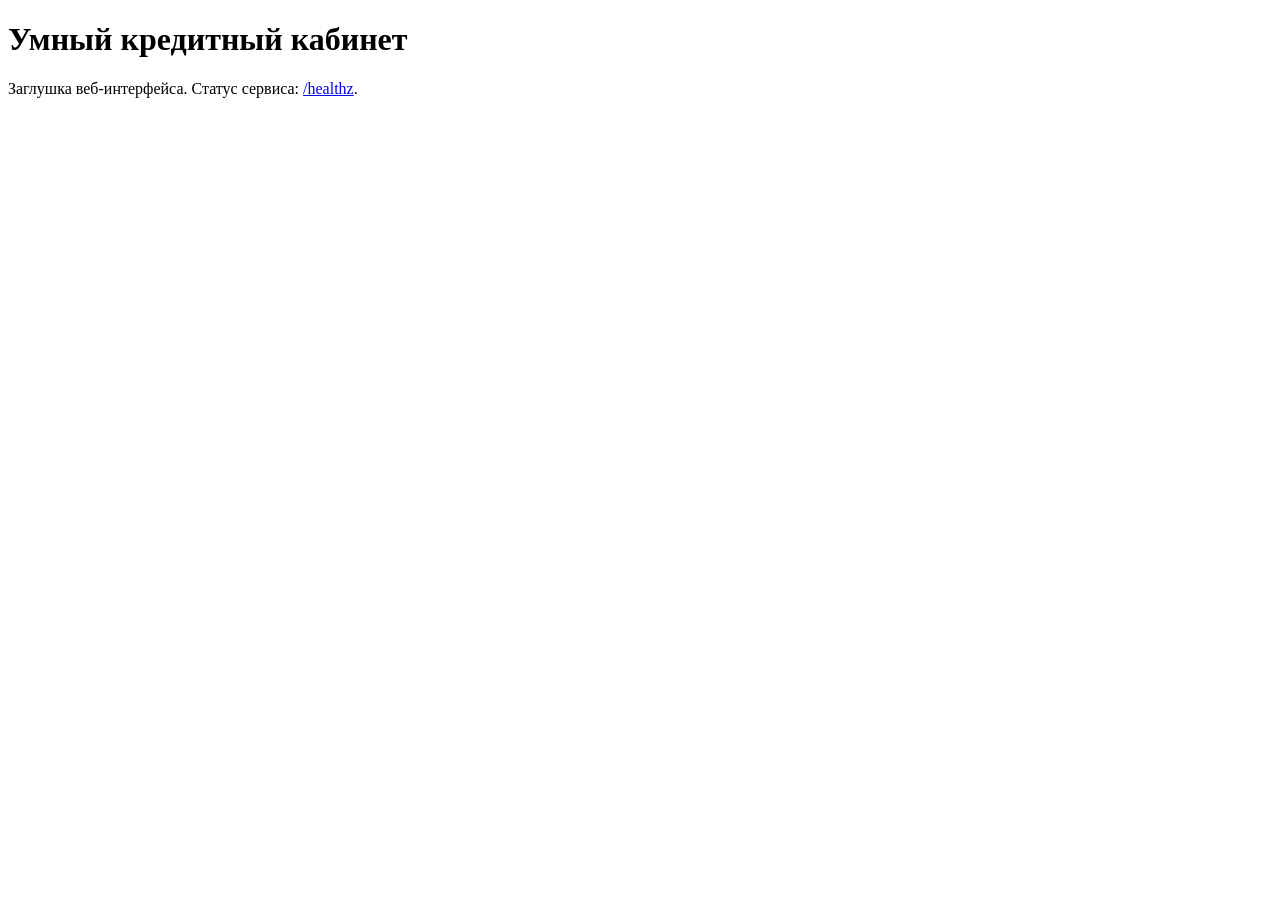
==== web/index.html @ 3c31bc2d "фиксированные командой первые решения и базовая архитектура" ====
<!doctype html>
<html lang="ru">
<head>
  <meta charset="utf-8">
  <meta name="viewport" content="width=device-width, initial-scale=1">
  <title>Умный кредитный кабинет</title>
</head>
<body>
  <h1>Умный кредитный кабинет</h1>
  <p>Заглушка веб-интерфейса. Статус сервиса: <a href="/healthz">/healthz</a>.</p>
</body>
</html>
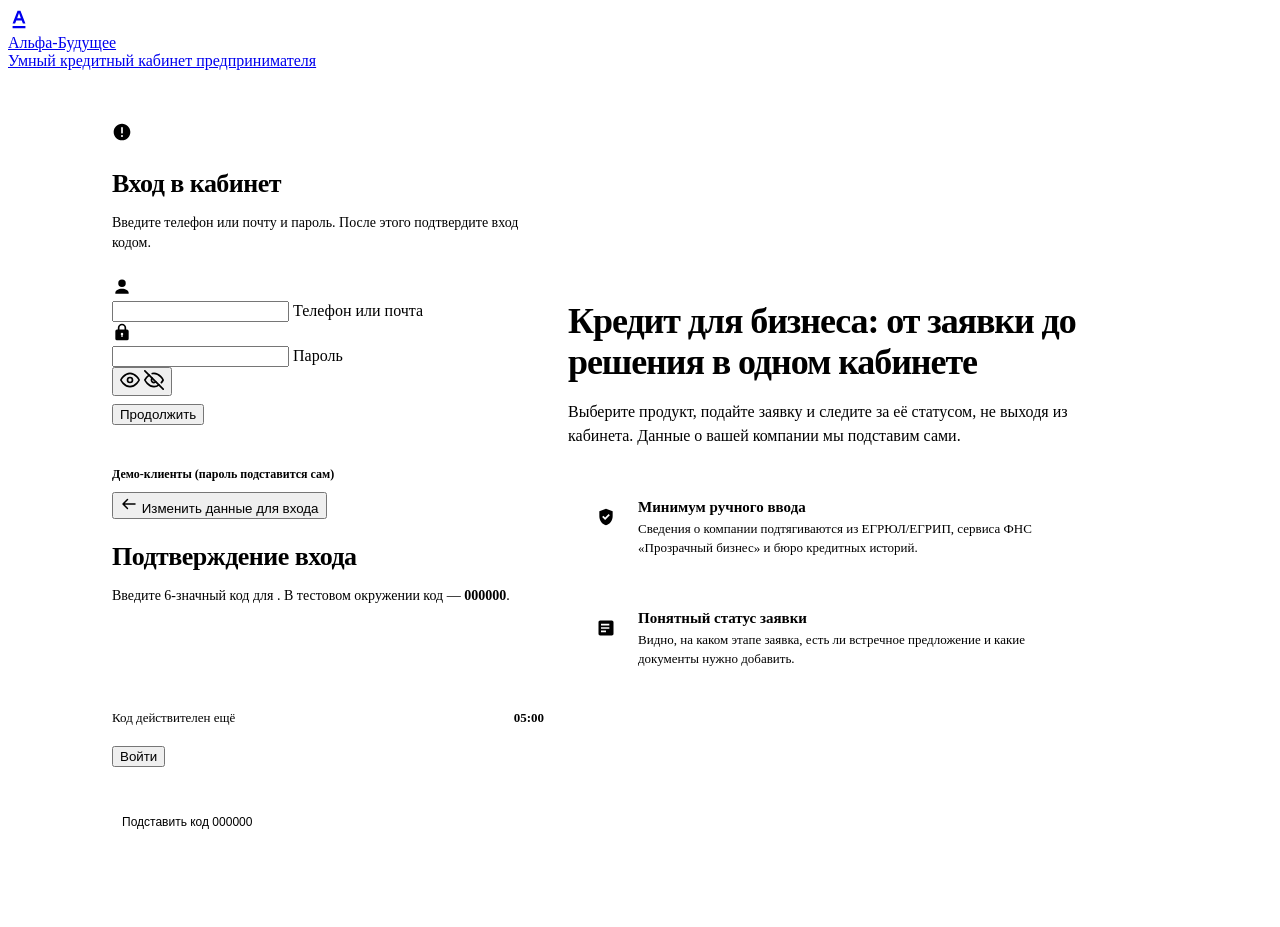
==== commit b41160f4: "add client login page and cabinet placeholder" ====
--- a/web/index.html
+++ b/web/index.html
@@ -1,12 +1,403 @@
-<!doctype html>
+<!DOCTYPE html>
 <html lang="ru">
 <head>
-  <meta charset="utf-8">
-  <meta name="viewport" content="width=device-width, initial-scale=1">
-  <title>Умный кредитный кабинет</title>
+  <meta charset="UTF-8" />
+  <meta name="viewport" content="width=device-width, initial-scale=1.0" />
+  <title>Вход в кабинет — Альфа-Будущее</title>
+  <link rel="stylesheet" href="/assets/css/core.css" />
+  <style>
+    /* Стили, нужные только странице входа. Общие компоненты лежат в core.css */
+
+    .page-layout {
+      flex: 1;
+      width: 100%;
+      max-width: 1120px;
+      margin: 0 auto;
+      padding: 16px 32px 48px;
+      display: grid;
+      grid-template-columns: 440px 1fr;
+      gap: 48px;
+      align-items: center;
+    }
+
+    .auth-card {
+      background: var(--color-bg-primary);
+      border-radius: var(--radius-xl);
+      box-shadow: var(--shadow-card);
+      padding: 36px 32px;
+      width: 100%;
+    }
+
+    .auth-title {
+      font-size: 26px;
+      font-weight: 700;
+      letter-spacing: -0.02em;
+      line-height: 1.2;
+      margin-bottom: 8px;
+    }
+
+    .auth-subtitle {
+      font-size: 14px;
+      color: var(--color-text-secondary);
+      line-height: 1.45;
+      margin-bottom: 24px;
+    }
+
+    /* Код подтверждения: 6 отдельных ячеек (CodeInput) */
+    .otp-grid {
+      display: grid;
+      grid-template-columns: repeat(6, 1fr);
+      gap: 8px;
+      margin: 20px 0 16px;
+    }
+
+    .otp-input {
+      width: 100%;
+      height: 56px;
+      text-align: center;
+      font-size: 22px;
+      font-weight: 700;
+      background-color: var(--color-bg-secondary);
+      border: 1.5px solid transparent;
+      border-radius: var(--radius-m);
+      outline: none;
+      transition: background-color 0.15s ease, border-color 0.15s ease;
+    }
+
+    .otp-input:hover {
+      background-color: var(--color-bg-tertiary);
+    }
+
+    .otp-input:focus {
+      background-color: var(--color-bg-primary);
+      border-color: var(--color-border-focus);
+    }
+
+    .otp-input.input-error {
+      background-color: var(--color-error-bg);
+      border-color: var(--color-error-text);
+    }
+
+    .otp-meta {
+      display: flex;
+      align-items: center;
+      justify-content: space-between;
+      font-size: 13px;
+      color: var(--color-text-secondary);
+      margin-bottom: 16px;
+    }
+
+    .otp-timer {
+      font-variant-numeric: tabular-nums;
+      font-weight: 700;
+      color: var(--color-text-primary);
+      background: var(--color-bg-secondary);
+      padding: 4px 8px;
+      border-radius: 6px;
+    }
+
+    .btn-submit-wrap {
+      margin-top: 8px;
+    }
+
+    /* Быстрый вход для демонстрации (включается в login.js) */
+    .demo-box {
+      margin-top: 24px;
+      padding-top: 18px;
+      border-top: 1px solid var(--color-border);
+    }
+
+    .demo-box-label {
+      font-size: 12px;
+      font-weight: 600;
+      color: var(--color-text-tertiary);
+      margin-bottom: 10px;
+    }
+
+    .demo-pills {
+      display: flex;
+      flex-wrap: wrap;
+      gap: 8px;
+    }
+
+    .demo-pill {
+      appearance: none;
+      background-color: var(--color-bg-secondary);
+      border: 1px solid var(--color-border);
+      border-radius: var(--radius-s);
+      padding: 6px 10px;
+      font-size: 12px;
+      font-weight: 500;
+      cursor: pointer;
+      transition: background-color 0.15s, border-color 0.15s;
+    }
+
+    .demo-pill:hover {
+      background-color: var(--color-bg-tertiary);
+      border-color: var(--color-text-tertiary);
+    }
+
+    /* Правая колонка с описанием */
+    .promo-panel {
+      padding: 16px 0;
+    }
+
+    .promo-heading {
+      font-size: 36px;
+      font-weight: 800;
+      letter-spacing: -0.03em;
+      line-height: 1.15;
+      margin-bottom: 16px;
+      max-width: 560px;
+    }
+
+    .promo-lead {
+      font-size: 16px;
+      line-height: 1.55;
+      color: var(--color-text-secondary);
+      margin-bottom: 32px;
+      max-width: 520px;
+    }
+
+    .feature-list {
+      display: grid;
+      gap: 16px;
+      max-width: 520px;
+    }
+
+    .feature-item {
+      background: var(--color-bg-primary);
+      border: 1px solid var(--color-border);
+      border-radius: var(--radius-l);
+      padding: 18px 20px;
+      display: flex;
+      align-items: flex-start;
+      gap: 14px;
+    }
+
+    .feature-icon {
+      width: 36px;
+      height: 36px;
+      border-radius: 10px;
+      background-color: var(--color-bg-secondary);
+      color: var(--color-accent);
+      display: flex;
+      align-items: center;
+      justify-content: center;
+      flex-shrink: 0;
+    }
+
+    .feature-title {
+      font-size: 15px;
+      font-weight: 700;
+      margin-bottom: 4px;
+    }
+
+    .feature-text {
+      font-size: 13px;
+      color: var(--color-text-secondary);
+      line-height: 1.45;
+    }
+
+    @media (max-width: 920px) {
+      .page-layout {
+        grid-template-columns: 1fr;
+        max-width: 480px;
+        padding: 16px;
+      }
+      .promo-panel {
+        display: none;
+      }
+      .auth-card {
+        padding: 28px 20px;
+      }
+    }
+  </style>
 </head>
 <body>
-  <h1>Умный кредитный кабинет</h1>
-  <p>Заглушка веб-интерфейса. Статус сервиса: <a href="/healthz">/healthz</a>.</p>
+
+  <header class="topbar">
+    <a href="/" class="brand">
+      <div class="brand-mark" aria-hidden="true">
+        <svg width="22" height="22" viewBox="0 0 24 24" fill="currentColor">
+          <path d="M13.6 3h-3.2L5 17h2.8l1.2-3.4h6l1.2 3.4H19L13.6 3zm-3.6 8.2L12 5.5l2 5.7h-4zM5 19.5h14V22H5v-2.5z"/>
+        </svg>
+      </div>
+      <div>
+        <div class="brand-name">Альфа-Будущее</div>
+        <div class="brand-caption">Умный кредитный кабинет предпринимателя</div>
+      </div>
+    </a>
+  </header>
+
+  <main class="page-layout">
+
+    <section class="auth-card" aria-label="Вход в кабинет">
+
+      <!-- Сюда login.js выводит ошибки -->
+      <div id="error-plate" class="error-plate" role="alert">
+        <svg width="20" height="20" viewBox="0 0 24 24" fill="currentColor" aria-hidden="true">
+          <path fill-rule="evenodd" clip-rule="evenodd" d="M12 2C6.477 2 2 6.477 2 12s4.477 10 10 10 10-4.477 10-10S17.523 2 12 2zm-1 5a1 1 0 012 0v6a1 1 0 11-2 0V7zm1 11a1.25 1.25 0 100-2.5 1.25 1.25 0 000 2.5z"/>
+        </svg>
+        <span id="error-message"></span>
+      </div>
+
+      <!-- Шаг 1: телефон или почта и пароль → POST /api/v1/auth/login -->
+      <div id="view-login">
+        <h1 class="auth-title">Вход в кабинет</h1>
+        <p class="auth-subtitle">
+          Введите телефон или почту и пароль. После этого подтвердите вход кодом.
+        </p>
+
+        <form id="form-login" novalidate>
+          <div class="form-field">
+            <div class="input-control" id="login-control">
+              <span class="input-addon-left" aria-hidden="true">
+                <svg width="20" height="20" viewBox="0 0 24 24" fill="currentColor">
+                  <path d="M12 12a4.5 4.5 0 100-9 4.5 4.5 0 000 9zm0 2c-4.418 0-8 2.239-8 5v1h16v-1c0-2.761-3.582-5-8-5z"/>
+                </svg>
+              </span>
+              <div class="input-inner">
+                <input
+                  type="text"
+                  id="field-login"
+                  class="input-element"
+                  placeholder=" "
+                  autocomplete="username"
+                  autocapitalize="none"
+                  spellcheck="false"
+                  required
+                />
+                <label for="field-login" class="input-label">Телефон или почта</label>
+              </div>
+            </div>
+          </div>
+
+          <div class="form-field">
+            <div class="input-control" id="password-control">
+              <span class="input-addon-left" aria-hidden="true">
+                <svg width="20" height="20" viewBox="0 0 24 24" fill="currentColor">
+                  <path fill-rule="evenodd" clip-rule="evenodd" d="M7 7a5 5 0 0110 0v2h1a2 2 0 012 2v9a2 2 0 01-2 2H6a2 2 0 01-2-2v-9a2 2 0 012-2h1V7zm2 2h6V7a3 3 0 10-6 0v2zm3 4a1.5 1.5 0 00-.75 2.8V18h1.5v-2.2A1.5 1.5 0 0012 13z"/>
+                </svg>
+              </span>
+              <div class="input-inner">
+                <input
+                  type="password"
+                  id="field-password"
+                  class="input-element"
+                  placeholder=" "
+                  autocomplete="current-password"
+                  required
+                />
+                <label for="field-password" class="input-label">Пароль</label>
+              </div>
+              <button type="button" id="btn-toggle-password" class="input-addon-right" aria-label="Показать пароль" aria-pressed="false">
+                <svg id="icon-eye" width="20" height="20" viewBox="0 0 24 24" fill="none" stroke="currentColor" stroke-width="2" stroke-linecap="round" stroke-linejoin="round" aria-hidden="true">
+                  <path d="M1 12s4-8 11-8 11 8 11 8-4 8-11 8-11-8-11-8z"/>
+                  <circle cx="12" cy="12" r="3"/>
+                </svg>
+                <svg id="icon-eye-off" class="hidden" width="20" height="20" viewBox="0 0 24 24" fill="none" stroke="currentColor" stroke-width="2" stroke-linecap="round" stroke-linejoin="round" aria-hidden="true">
+                  <path d="M17.94 17.94A10.07 10.07 0 0112 20c-7 0-11-8-11-8a18.45 18.45 0 015.06-5.94M9.9 4.24A9.12 9.12 0 0112 4c7 0 11 8 11 8a18.5 18.5 0 01-2.16 3.19m-6.72-1.07a3 3 0 11-4.24-4.24"/>
+                  <line x1="1" y1="1" x2="23" y2="23"/>
+                </svg>
+              </button>
+            </div>
+          </div>
+
+          <div class="btn-submit-wrap">
+            <button type="submit" id="btn-login" class="btn btn-primary">
+              <span>Продолжить</span>
+            </button>
+          </div>
+        </form>
+
+        <!-- Заполняется из login.js, если включён DEMO_MODE -->
+        <div id="demo-login" class="demo-box hidden">
+          <div class="demo-box-label">Демо-клиенты (пароль подставится сам)</div>
+          <div id="demo-login-pills" class="demo-pills"></div>
+        </div>
+      </div>
+
+      <!-- Шаг 2: код подтверждения → POST /api/v1/auth/verify -->
+      <div id="view-verify" class="hidden">
+        <button type="button" id="btn-back" class="btn-back">
+          <svg width="18" height="18" viewBox="0 0 24 24" fill="currentColor" aria-hidden="true">
+            <path d="M10.7 5.3a1 1 0 010 1.4L6.4 11H20a1 1 0 110 2H6.4l4.3 4.3a1 1 0 01-1.4 1.4l-6-6a1 1 0 010-1.4l6-6a1 1 0 011.4 0z"/>
+          </svg>
+          Изменить данные для входа
+        </button>
+
+        <h2 class="auth-title">Подтверждение входа</h2>
+        <p class="auth-subtitle">
+          Введите 6-значный код для <strong id="verify-target"></strong>.
+          <span id="demo-code-hint" class="hidden">В тестовом окружении код — <strong>000000</strong>.</span>
+        </p>
+
+        <form id="form-verify" novalidate>
+          <div class="otp-grid" id="otp-grid" role="group" aria-label="Код подтверждения">
+            <input type="text" inputmode="numeric" autocomplete="one-time-code" class="otp-input" aria-label="Цифра 1 из 6" />
+            <input type="text" inputmode="numeric" autocomplete="off" class="otp-input" aria-label="Цифра 2 из 6" />
+            <input type="text" inputmode="numeric" autocomplete="off" class="otp-input" aria-label="Цифра 3 из 6" />
+            <input type="text" inputmode="numeric" autocomplete="off" class="otp-input" aria-label="Цифра 4 из 6" />
+            <input type="text" inputmode="numeric" autocomplete="off" class="otp-input" aria-label="Цифра 5 из 6" />
+            <input type="text" inputmode="numeric" autocomplete="off" class="otp-input" aria-label="Цифра 6 из 6" />
+          </div>
+
+          <div class="otp-meta">
+            <span>Код действителен ещё</span>
+            <span class="otp-timer" id="otp-timer" role="timer" aria-live="off">05:00</span>
+          </div>
+
+          <button type="submit" id="btn-verify" class="btn btn-primary">
+            <span>Войти</span>
+          </button>
+        </form>
+
+        <div id="demo-verify" class="demo-box hidden">
+          <div class="demo-pills">
+            <button type="button" id="btn-fill-code" class="demo-pill">Подставить код 000000</button>
+          </div>
+        </div>
+      </div>
+
+    </section>
+
+    <aside class="promo-panel">
+      <h2 class="promo-heading">Кредит для бизнеса: от заявки до решения в одном кабинете</h2>
+      <p class="promo-lead">
+        Выберите продукт, подайте заявку и следите за её статусом, не выходя из кабинета. Данные о вашей компании мы подставим сами.
+      </p>
+
+      <div class="feature-list">
+        <div class="feature-item">
+          <div class="feature-icon" aria-hidden="true">
+            <svg width="20" height="20" viewBox="0 0 24 24" fill="currentColor">
+              <path d="M12 2L4 5v6.09c0 5.05 3.41 9.76 8 10.91 4.59-1.15 8-5.86 8-10.91V5l-8-3zm-1.06 13.54L7.4 12l1.41-1.41 2.12 2.12 4.24-4.24 1.41 1.41-5.64 5.66z"/>
+            </svg>
+          </div>
+          <div>
+            <div class="feature-title">Минимум ручного ввода</div>
+            <div class="feature-text">Сведения о компании подтягиваются из ЕГРЮЛ/ЕГРИП, сервиса ФНС «Прозрачный бизнес» и бюро кредитных историй.</div>
+          </div>
+        </div>
+
+        <div class="feature-item">
+          <div class="feature-icon" aria-hidden="true">
+            <svg width="20" height="20" viewBox="0 0 24 24" fill="currentColor">
+              <path d="M19 3H5c-1.1 0-2 .9-2 2v14c0 1.1.9 2 2 2h14c1.1 0 2-.9 2-2V5c0-1.1-.9-2-2-2zm-7 14H6v-2h6v2zm4-4H6v-2h10v2zm0-4H6V7h10v2z"/>
+            </svg>
+          </div>
+          <div>
+            <div class="feature-title">Понятный статус заявки</div>
+            <div class="feature-text">Видно, на каком этапе заявка, есть ли встречное предложение и какие документы нужно добавить.</div>
+          </div>
+        </div>
+      </div>
+    </aside>
+
+  </main>
+
+  <script src="/assets/js/api.js"></script>
+  <script src="/assets/js/login.js"></script>
 </body>
 </html>
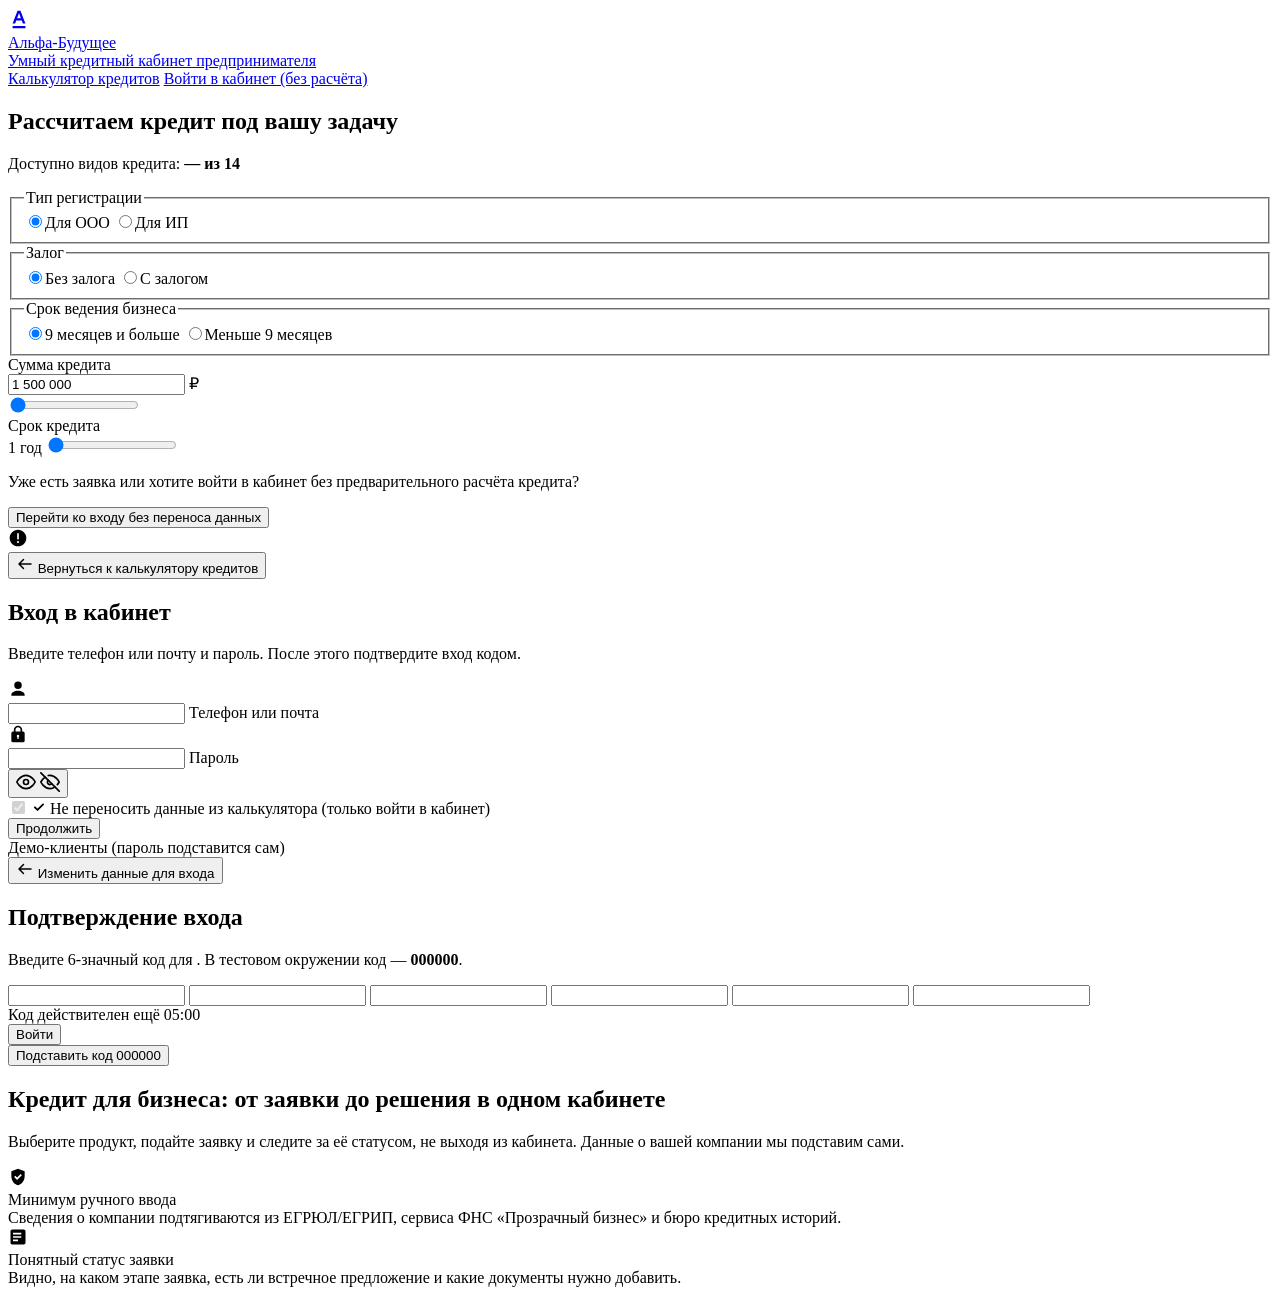
==== commit c1edd634: "auth, calc and +-lc" ====
--- a/web/index.html
+++ b/web/index.html
@@ -3,221 +3,15 @@
 <head>
   <meta charset="UTF-8" />
   <meta name="viewport" content="width=device-width, initial-scale=1.0" />
-  <title>Вход в кабинет — Альфа-Будущее</title>
-  <link rel="stylesheet" href="/assets/css/core.css" />
-  <style>
-    /* Стили, нужные только странице входа. Общие компоненты лежат в core.css */
-
-    .page-layout {
-      flex: 1;
-      width: 100%;
-      max-width: 1120px;
-      margin: 0 auto;
-      padding: 16px 32px 48px;
-      display: grid;
-      grid-template-columns: 440px 1fr;
-      gap: 48px;
-      align-items: center;
-    }
-
-    .auth-card {
-      background: var(--color-bg-primary);
-      border-radius: var(--radius-xl);
-      box-shadow: var(--shadow-card);
-      padding: 36px 32px;
-      width: 100%;
-    }
-
-    .auth-title {
-      font-size: 26px;
-      font-weight: 700;
-      letter-spacing: -0.02em;
-      line-height: 1.2;
-      margin-bottom: 8px;
-    }
-
-    .auth-subtitle {
-      font-size: 14px;
-      color: var(--color-text-secondary);
-      line-height: 1.45;
-      margin-bottom: 24px;
-    }
-
-    /* Код подтверждения: 6 отдельных ячеек (CodeInput) */
-    .otp-grid {
-      display: grid;
-      grid-template-columns: repeat(6, 1fr);
-      gap: 8px;
-      margin: 20px 0 16px;
-    }
-
-    .otp-input {
-      width: 100%;
-      height: 56px;
-      text-align: center;
-      font-size: 22px;
-      font-weight: 700;
-      background-color: var(--color-bg-secondary);
-      border: 1.5px solid transparent;
-      border-radius: var(--radius-m);
-      outline: none;
-      transition: background-color 0.15s ease, border-color 0.15s ease;
-    }
-
-    .otp-input:hover {
-      background-color: var(--color-bg-tertiary);
-    }
-
-    .otp-input:focus {
-      background-color: var(--color-bg-primary);
-      border-color: var(--color-border-focus);
-    }
-
-    .otp-input.input-error {
-      background-color: var(--color-error-bg);
-      border-color: var(--color-error-text);
-    }
-
-    .otp-meta {
-      display: flex;
-      align-items: center;
-      justify-content: space-between;
-      font-size: 13px;
-      color: var(--color-text-secondary);
-      margin-bottom: 16px;
-    }
-
-    .otp-timer {
-      font-variant-numeric: tabular-nums;
-      font-weight: 700;
-      color: var(--color-text-primary);
-      background: var(--color-bg-secondary);
-      padding: 4px 8px;
-      border-radius: 6px;
-    }
-
-    .btn-submit-wrap {
-      margin-top: 8px;
-    }
-
-    /* Быстрый вход для демонстрации (включается в login.js) */
-    .demo-box {
-      margin-top: 24px;
-      padding-top: 18px;
-      border-top: 1px solid var(--color-border);
-    }
-
-    .demo-box-label {
-      font-size: 12px;
-      font-weight: 600;
-      color: var(--color-text-tertiary);
-      margin-bottom: 10px;
-    }
-
-    .demo-pills {
-      display: flex;
-      flex-wrap: wrap;
-      gap: 8px;
-    }
-
-    .demo-pill {
-      appearance: none;
-      background-color: var(--color-bg-secondary);
-      border: 1px solid var(--color-border);
-      border-radius: var(--radius-s);
-      padding: 6px 10px;
-      font-size: 12px;
-      font-weight: 500;
-      cursor: pointer;
-      transition: background-color 0.15s, border-color 0.15s;
-    }
-
-    .demo-pill:hover {
-      background-color: var(--color-bg-tertiary);
-      border-color: var(--color-text-tertiary);
-    }
-
-    /* Правая колонка с описанием */
-    .promo-panel {
-      padding: 16px 0;
-    }
-
-    .promo-heading {
-      font-size: 36px;
-      font-weight: 800;
-      letter-spacing: -0.03em;
-      line-height: 1.15;
-      margin-bottom: 16px;
-      max-width: 560px;
-    }
-
-    .promo-lead {
-      font-size: 16px;
-      line-height: 1.55;
-      color: var(--color-text-secondary);
-      margin-bottom: 32px;
-      max-width: 520px;
-    }
-
-    .feature-list {
-      display: grid;
-      gap: 16px;
-      max-width: 520px;
-    }
-
-    .feature-item {
-      background: var(--color-bg-primary);
-      border: 1px solid var(--color-border);
-      border-radius: var(--radius-l);
-      padding: 18px 20px;
-      display: flex;
-      align-items: flex-start;
-      gap: 14px;
-    }
-
-    .feature-icon {
-      width: 36px;
-      height: 36px;
-      border-radius: 10px;
-      background-color: var(--color-bg-secondary);
-      color: var(--color-accent);
-      display: flex;
-      align-items: center;
-      justify-content: center;
-      flex-shrink: 0;
-    }
-
-    .feature-title {
-      font-size: 15px;
-      font-weight: 700;
-      margin-bottom: 4px;
-    }
-
-    .feature-text {
-      font-size: 13px;
-      color: var(--color-text-secondary);
-      line-height: 1.45;
-    }
-
-    @media (max-width: 920px) {
-      .page-layout {
-        grid-template-columns: 1fr;
-        max-width: 480px;
-        padding: 16px;
-      }
-      .promo-panel {
-        display: none;
-      }
-      .auth-card {
-        padding: 28px 20px;
-      }
-    }
-  </style>
+  <title>Калькулятор кредитов — Альфа-Будущее</title>
+  <link rel="icon" type="image/svg+xml" href="data:image/svg+xml,%3Csvg xmlns='http://www.w3.org/2000/svg' viewBox='0 0 24 24'%3E%3Crect width='24' height='24' rx='6' fill='%23ef3124'/%3E%3Cpath fill='white' transform='translate(3.6 3.6) scale(.7)' d='M13.6 3h-3.2L5 17h2.8l1.2-3.4h6l1.2 3.4H19L13.6 3zm-3.6 8.2L12 5.5l2 5.7h-4zM5 19.5h14V22H5v-2.5z'/%3E%3C/svg%3E" />
+  <link rel="stylesheet" href="/assets/css/core.css?v=2" />
+  <link rel="stylesheet" href="/assets/css/calculator.css?v=2" />
 </head>
-<body>
+<body class="page-calc">
 
   <header class="topbar">
-    <a href="/" class="brand">
+    <a href="#calc" class="brand">
       <div class="brand-mark" aria-hidden="true">
         <svg width="22" height="22" viewBox="0 0 24 24" fill="currentColor">
           <path d="M13.6 3h-3.2L5 17h2.8l1.2-3.4h6l1.2 3.4H19L13.6 3zm-3.6 8.2L12 5.5l2 5.7h-4zM5 19.5h14V22H5v-2.5z"/>
@@ -228,176 +22,282 @@
         <div class="brand-caption">Умный кредитный кабинет предпринимателя</div>
       </div>
     </a>
+
+    <!-- Два экрана этой страницы: калькулятор (#calc) и вход (#login). Состояние калькулятора не теряется.
+         Отдельная страница входа без калькулятора лежит по адресу /login/ и с этой страницей не связана. -->
+    <nav class="view-nav" aria-label="Разделы страницы">
+      <a href="#calc" id="nav-calc" aria-current="page">Калькулятор кредитов</a>
+      <a href="#login" id="nav-auth">Войти в кабинет (без расчёта)</a>
+    </nav>
   </header>
 
-  <main class="page-layout">
-
-    <section class="auth-card" aria-label="Вход в кабинет">
-
-      <!-- Сюда login.js выводит ошибки -->
-      <div id="error-plate" class="error-plate" role="alert">
-        <svg width="20" height="20" viewBox="0 0 24 24" fill="currentColor" aria-hidden="true">
-          <path fill-rule="evenodd" clip-rule="evenodd" d="M12 2C6.477 2 2 6.477 2 12s4.477 10 10 10 10-4.477 10-10S17.523 2 12 2zm-1 5a1 1 0 012 0v6a1 1 0 11-2 0V7zm1 11a1.25 1.25 0 100-2.5 1.25 1.25 0 000 2.5z"/>
-        </svg>
-        <span id="error-message"></span>
-      </div>
-
-      <!-- Шаг 1: телефон или почта и пароль → POST /api/v1/auth/login -->
-      <div id="view-login">
-        <h1 class="auth-title">Вход в кабинет</h1>
-        <p class="auth-subtitle">
-          Введите телефон или почту и пароль. После этого подтвердите вход кодом.
-        </p>
-
-        <form id="form-login" novalidate>
-          <div class="form-field">
-            <div class="input-control" id="login-control">
-              <span class="input-addon-left" aria-hidden="true">
-                <svg width="20" height="20" viewBox="0 0 24 24" fill="currentColor">
-                  <path d="M12 12a4.5 4.5 0 100-9 4.5 4.5 0 000 9zm0 2c-4.418 0-8 2.239-8 5v1h16v-1c0-2.761-3.582-5-8-5z"/>
-                </svg>
-              </span>
-              <div class="input-inner">
-                <input
-                  type="text"
-                  id="field-login"
-                  class="input-element"
-                  placeholder=" "
-                  autocomplete="username"
-                  autocapitalize="none"
-                  spellcheck="false"
-                  required
-                />
-                <label for="field-login" class="input-label">Телефон или почта</label>
-              </div>
-            </div>
-          </div>
-
-          <div class="form-field">
-            <div class="input-control" id="password-control">
-              <span class="input-addon-left" aria-hidden="true">
-                <svg width="20" height="20" viewBox="0 0 24 24" fill="currentColor">
-                  <path fill-rule="evenodd" clip-rule="evenodd" d="M7 7a5 5 0 0110 0v2h1a2 2 0 012 2v9a2 2 0 01-2 2H6a2 2 0 01-2-2v-9a2 2 0 012-2h1V7zm2 2h6V7a3 3 0 10-6 0v2zm3 4a1.5 1.5 0 00-.75 2.8V18h1.5v-2.2A1.5 1.5 0 0012 13z"/>
-                </svg>
-              </span>
-              <div class="input-inner">
-                <input
-                  type="password"
-                  id="field-password"
-                  class="input-element"
-                  placeholder=" "
-                  autocomplete="current-password"
-                  required
-                />
-                <label for="field-password" class="input-label">Пароль</label>
-              </div>
-              <button type="button" id="btn-toggle-password" class="input-addon-right" aria-label="Показать пароль" aria-pressed="false">
-                <svg id="icon-eye" width="20" height="20" viewBox="0 0 24 24" fill="none" stroke="currentColor" stroke-width="2" stroke-linecap="round" stroke-linejoin="round" aria-hidden="true">
-                  <path d="M1 12s4-8 11-8 11 8 11 8-4 8-11 8-11-8-11-8z"/>
-                  <circle cx="12" cy="12" r="3"/>
-                </svg>
-                <svg id="icon-eye-off" class="hidden" width="20" height="20" viewBox="0 0 24 24" fill="none" stroke="currentColor" stroke-width="2" stroke-linecap="round" stroke-linejoin="round" aria-hidden="true">
-                  <path d="M17.94 17.94A10.07 10.07 0 0112 20c-7 0-11-8-11-8a18.45 18.45 0 015.06-5.94M9.9 4.24A9.12 9.12 0 0112 4c7 0 11 8 11 8a18.5 18.5 0 01-2.16 3.19m-6.72-1.07a3 3 0 11-4.24-4.24"/>
-                  <line x1="1" y1="1" x2="23" y2="23"/>
-                </svg>
-              </button>
-            </div>
-          </div>
-
-          <div class="btn-submit-wrap">
-            <button type="submit" id="btn-login" class="btn btn-primary">
-              <span>Продолжить</span>
-            </button>
-          </div>
-        </form>
-
-        <!-- Заполняется из login.js, если включён DEMO_MODE -->
-        <div id="demo-login" class="demo-box hidden">
-          <div class="demo-box-label">Демо-клиенты (пароль подставится сам)</div>
-          <div id="demo-login-pills" class="demo-pills"></div>
+  <main class="entry" id="main">
+
+    <!-- ============ Калькулятор кредитов ============ -->
+    <section id="view-calc" aria-labelledby="calc-title">
+      <div class="calc-shell">
+        <div class="calc-head">
+          <h1 class="calc-title" id="calc-title">Рассчитаем кредит под вашу задачу</h1>
+          <p class="calc-counter" aria-live="polite">
+            Доступно видов кредита: <strong id="calc-count">— из 14</strong>
+          </p>
+        </div>
+
+        <div class="calc-grid">
+          <div class="calc-left">
+            <form id="calc-form" class="calc-controls" novalidate>
+              <fieldset class="field-group">
+                <legend class="field-label">Тип регистрации</legend>
+                <div class="chip-group">
+                  <label class="chip"><input type="radio" name="org" value="ooo" checked /><span>Для ООО</span></label>
+                  <label class="chip"><input type="radio" name="org" value="ip" /><span>Для ИП</span></label>
+                </div>
+              </fieldset>
+
+              <fieldset class="field-group">
+                <legend class="field-label">Залог</legend>
+                <div class="chip-group">
+                  <label class="chip"><input type="radio" name="collateral" value="without" checked /><span>Без залога</span></label>
+                  <label class="chip"><input type="radio" name="collateral" value="with" /><span>С залогом</span></label>
+                </div>
+              </fieldset>
+
+              <fieldset class="field-group">
+                <legend class="field-label">Срок ведения бизнеса</legend>
+                <div class="chip-group">
+                  <label class="chip"><input type="radio" name="age" value="gte9" checked /><span>9 месяцев и больше</span></label>
+                  <label class="chip"><input type="radio" name="age" value="lt9" /><span>Меньше 9 месяцев</span></label>
+                </div>
+              </fieldset>
+
+              <div class="range-card">
+                <label class="range-card-label" for="amount-input">Сумма кредита</label>
+                <div class="range-value">
+                  <input id="amount-input" class="amount-input" type="text" inputmode="numeric" autocomplete="off" value="1 500 000" />
+                  <span aria-hidden="true">₽</span>
+                </div>
+                <input id="amount-range" class="range" type="range" min="0" max="128" step="1" value="0" aria-label="Сумма кредита" />
+                <div class="range-scale" id="amount-scale" aria-hidden="true"></div>
+              </div>
+
+              <div class="range-card">
+                <div class="range-card-label" id="term-label">Срок кредита</div>
+                <output id="term-output" class="range-value" for="term-range">1 год</output>
+                <input id="term-range" class="range" type="range" min="0" max="33" step="1" value="0" aria-labelledby="term-label" />
+                <div class="range-scale" id="term-scale" aria-hidden="true"></div>
+              </div>
+            </form>
+
+            <div class="calc-note">
+              <p>Уже есть заявка или хотите войти в кабинет без предварительного расчёта кредита?</p>
+              <button type="button" id="btn-skip-calc" class="link-btn">Перейти ко входу без переноса данных</button>
+            </div>
+          </div>
+
+          <!-- Сюда calculator.js выводит только те кредиты, которые подходят под введённые данные -->
+          <div id="calc-results" class="calc-results" tabindex="-1" aria-label="Подходящие кредиты"></div>
         </div>
       </div>
-
-      <!-- Шаг 2: код подтверждения → POST /api/v1/auth/verify -->
-      <div id="view-verify" class="hidden">
-        <button type="button" id="btn-back" class="btn-back">
-          <svg width="18" height="18" viewBox="0 0 24 24" fill="currentColor" aria-hidden="true">
-            <path d="M10.7 5.3a1 1 0 010 1.4L6.4 11H20a1 1 0 110 2H6.4l4.3 4.3a1 1 0 01-1.4 1.4l-6-6a1 1 0 010-1.4l6-6a1 1 0 011.4 0z"/>
-          </svg>
-          Изменить данные для входа
-        </button>
-
-        <h2 class="auth-title">Подтверждение входа</h2>
-        <p class="auth-subtitle">
-          Введите 6-значный код для <strong id="verify-target"></strong>.
-          <span id="demo-code-hint" class="hidden">В тестовом окружении код — <strong>000000</strong>.</span>
-        </p>
-
-        <form id="form-verify" novalidate>
-          <div class="otp-grid" id="otp-grid" role="group" aria-label="Код подтверждения">
-            <input type="text" inputmode="numeric" autocomplete="one-time-code" class="otp-input" aria-label="Цифра 1 из 6" />
-            <input type="text" inputmode="numeric" autocomplete="off" class="otp-input" aria-label="Цифра 2 из 6" />
-            <input type="text" inputmode="numeric" autocomplete="off" class="otp-input" aria-label="Цифра 3 из 6" />
-            <input type="text" inputmode="numeric" autocomplete="off" class="otp-input" aria-label="Цифра 4 из 6" />
-            <input type="text" inputmode="numeric" autocomplete="off" class="otp-input" aria-label="Цифра 5 из 6" />
-            <input type="text" inputmode="numeric" autocomplete="off" class="otp-input" aria-label="Цифра 6 из 6" />
-          </div>
-
-          <div class="otp-meta">
-            <span>Код действителен ещё</span>
-            <span class="otp-timer" id="otp-timer" role="timer" aria-live="off">05:00</span>
-          </div>
-
-          <button type="submit" id="btn-verify" class="btn btn-primary">
-            <span>Войти</span>
-          </button>
-        </form>
-
-        <div id="demo-verify" class="demo-box hidden">
-          <div class="demo-pills">
-            <button type="button" id="btn-fill-code" class="demo-pill">Подставить код 000000</button>
-          </div>
+    </section>
+
+    <!-- ============ Вход в кабинет ============ -->
+    <section id="view-auth" class="hidden" aria-label="Вход в кабинет">
+      <div class="auth-layout">
+
+        <div class="auth-card">
+
+          <!-- Сюда calc-login.js выводит ошибки -->
+          <div id="error-plate" class="error-plate" role="alert">
+            <svg width="20" height="20" viewBox="0 0 24 24" fill="currentColor" aria-hidden="true">
+              <path fill-rule="evenodd" clip-rule="evenodd" d="M12 2C6.477 2 2 6.477 2 12s4.477 10 10 10 10-4.477 10-10S17.523 2 12 2zm-1 5a1 1 0 012 0v6a1 1 0 11-2 0V7zm1 11a1.25 1.25 0 100-2.5 1.25 1.25 0 000 2.5z"/>
+            </svg>
+            <span id="error-message"></span>
+          </div>
+
+          <!-- Шаг 1: телефон или почта и пароль → POST /api/v1/auth/login -->
+          <div id="view-login">
+            <button type="button" id="btn-to-calc" class="btn-back">
+              <svg width="18" height="18" viewBox="0 0 24 24" fill="currentColor" aria-hidden="true">
+                <path d="M10.7 5.3a1 1 0 010 1.4L6.4 11H20a1 1 0 110 2H6.4l4.3 4.3a1 1 0 01-1.4 1.4l-6-6a1 1 0 010-1.4l6-6a1 1 0 011.4 0z"/>
+              </svg>
+              Вернуться к калькулятору кредитов
+            </button>
+
+            <h1 class="auth-title">Вход в кабинет</h1>
+            <p class="auth-subtitle">
+              Введите телефон или почту и пароль. После этого подтвердите вход кодом.
+            </p>
+
+            <!-- Показывается, если клиент пришёл из калькулятора с расчётом -->
+            <div id="draft-summary" class="draft-summary hidden">
+              <div class="draft-summary-title" id="draft-summary-title"></div>
+              <div class="draft-summary-meta" id="draft-summary-meta"></div>
+            </div>
+
+            <form id="form-login" novalidate>
+              <div class="form-field">
+                <div class="input-control" id="login-control">
+                  <span class="input-addon-left" aria-hidden="true">
+                    <svg width="20" height="20" viewBox="0 0 24 24" fill="currentColor">
+                      <path d="M12 12a4.5 4.5 0 100-9 4.5 4.5 0 000 9zm0 2c-4.418 0-8 2.239-8 5v1h16v-1c0-2.761-3.582-5-8-5z"/>
+                    </svg>
+                  </span>
+                  <div class="input-inner">
+                    <input
+                      type="text"
+                      id="field-login"
+                      class="input-element"
+                      placeholder=" "
+                      autocomplete="username"
+                      autocapitalize="none"
+                      spellcheck="false"
+                      required
+                    />
+                    <label for="field-login" class="input-label">Телефон или почта</label>
+                  </div>
+                </div>
+              </div>
+
+              <div class="form-field">
+                <div class="input-control" id="password-control">
+                  <span class="input-addon-left" aria-hidden="true">
+                    <svg width="20" height="20" viewBox="0 0 24 24" fill="currentColor">
+                      <path fill-rule="evenodd" clip-rule="evenodd" d="M7 7a5 5 0 0110 0v2h1a2 2 0 012 2v9a2 2 0 01-2 2H6a2 2 0 01-2-2v-9a2 2 0 012-2h1V7zm2 2h6V7a3 3 0 10-6 0v2zm3 4a1.5 1.5 0 00-.75 2.8V18h1.5v-2.2A1.5 1.5 0 0012 13z"/>
+                    </svg>
+                  </span>
+                  <div class="input-inner">
+                    <input
+                      type="password"
+                      id="field-password"
+                      class="input-element"
+                      placeholder=" "
+                      autocomplete="current-password"
+                      required
+                    />
+                    <label for="field-password" class="input-label">Пароль</label>
+                  </div>
+                  <button type="button" id="btn-toggle-password" class="input-addon-right" aria-label="Показать пароль" aria-pressed="false">
+                    <svg id="icon-eye" width="20" height="20" viewBox="0 0 24 24" fill="none" stroke="currentColor" stroke-width="2" stroke-linecap="round" stroke-linejoin="round" aria-hidden="true">
+                      <path d="M1 12s4-8 11-8 11 8 11 8-4 8-11 8-11-8-11-8z"/>
+                      <circle cx="12" cy="12" r="3"/>
+                    </svg>
+                    <svg id="icon-eye-off" class="hidden" width="20" height="20" viewBox="0 0 24 24" fill="none" stroke="currentColor" stroke-width="2" stroke-linecap="round" stroke-linejoin="round" aria-hidden="true">
+                      <path d="M17.94 17.94A10.07 10.07 0 0112 20c-7 0-11-8-11-8a18.45 18.45 0 015.06-5.94M9.9 4.24A9.12 9.12 0 0112 4c7 0 11 8 11 8a18.5 18.5 0 01-2.16 3.19m-6.72-1.07a3 3 0 11-4.24-4.24"/>
+                      <line x1="1" y1="1" x2="23" y2="23"/>
+                    </svg>
+                  </button>
+                </div>
+              </div>
+
+              <!-- Без расчёта: флажок включён и недоступен. С расчётом: выключен, клиент может отказаться от переноса -->
+              <label class="check check-box">
+                <input type="checkbox" id="check-skip-carry" checked disabled />
+                <span class="check-mark" aria-hidden="true">
+                  <svg width="14" height="14" viewBox="0 0 24 24" fill="none" stroke="currentColor" stroke-width="3.2" stroke-linecap="round" stroke-linejoin="round"><path d="M5 12.5l4.5 4.5L19 7.5"/></svg>
+                </span>
+                <span class="check-text">Не переносить данные из калькулятора (только войти в кабинет)</span>
+              </label>
+
+              <div class="btn-submit-wrap">
+                <button type="submit" id="btn-login" class="btn btn-primary">
+                  <span>Продолжить</span>
+                </button>
+              </div>
+            </form>
+
+            <!-- Заполняется из calc-login.js, если включён DEMO_MODE -->
+            <div id="demo-login" class="demo-box hidden">
+              <div class="demo-box-label">Демо-клиенты (пароль подставится сам)</div>
+              <div id="demo-login-pills" class="demo-pills"></div>
+            </div>
+          </div>
+
+          <!-- Шаг 2: код подтверждения → POST /api/v1/auth/verify -->
+          <div id="view-verify" class="hidden">
+            <button type="button" id="btn-back" class="btn-back">
+              <svg width="18" height="18" viewBox="0 0 24 24" fill="currentColor" aria-hidden="true">
+                <path d="M10.7 5.3a1 1 0 010 1.4L6.4 11H20a1 1 0 110 2H6.4l4.3 4.3a1 1 0 01-1.4 1.4l-6-6a1 1 0 010-1.4l6-6a1 1 0 011.4 0z"/>
+              </svg>
+              Изменить данные для входа
+            </button>
+
+            <h2 class="auth-title">Подтверждение входа</h2>
+            <p class="auth-subtitle">
+              Введите 6-значный код для <strong id="verify-target"></strong>.
+              <span id="demo-code-hint" class="hidden">В тестовом окружении код — <strong>000000</strong>.</span>
+            </p>
+
+            <form id="form-verify" novalidate>
+              <div class="otp-grid" id="otp-grid" role="group" aria-label="Код подтверждения">
+                <input type="text" inputmode="numeric" autocomplete="one-time-code" class="otp-input" aria-label="Цифра 1 из 6" />
+                <input type="text" inputmode="numeric" autocomplete="off" class="otp-input" aria-label="Цифра 2 из 6" />
+                <input type="text" inputmode="numeric" autocomplete="off" class="otp-input" aria-label="Цифра 3 из 6" />
+                <input type="text" inputmode="numeric" autocomplete="off" class="otp-input" aria-label="Цифра 4 из 6" />
+                <input type="text" inputmode="numeric" autocomplete="off" class="otp-input" aria-label="Цифра 5 из 6" />
+                <input type="text" inputmode="numeric" autocomplete="off" class="otp-input" aria-label="Цифра 6 из 6" />
+              </div>
+
+              <div class="otp-meta">
+                <span>Код действителен ещё</span>
+                <span class="otp-timer" id="otp-timer" role="timer" aria-live="off">05:00</span>
+              </div>
+
+              <button type="submit" id="btn-verify" class="btn btn-primary">
+                <span>Войти</span>
+              </button>
+            </form>
+
+            <div id="demo-verify" class="demo-box hidden">
+              <div class="demo-pills">
+                <button type="button" id="btn-fill-code" class="demo-pill">Подставить код 000000</button>
+              </div>
+            </div>
+          </div>
+
         </div>
+
+        <aside class="promo-panel">
+          <h2 class="promo-heading">Кредит для бизнеса: от заявки до решения в одном кабинете</h2>
+          <p class="promo-lead">
+            Выберите продукт, подайте заявку и следите за её статусом, не выходя из кабинета. Данные о вашей компании мы подставим сами.
+          </p>
+
+          <div class="feature-list">
+            <div class="feature-item">
+              <div class="feature-icon" aria-hidden="true">
+                <svg width="20" height="20" viewBox="0 0 24 24" fill="currentColor">
+                  <path d="M12 2L4 5v6.09c0 5.05 3.41 9.76 8 10.91 4.59-1.15 8-5.86 8-10.91V5l-8-3zm-1.06 13.54L7.4 12l1.41-1.41 2.12 2.12 4.24-4.24 1.41 1.41-5.64 5.66z"/>
+                </svg>
+              </div>
+              <div>
+                <div class="feature-title">Минимум ручного ввода</div>
+                <div class="feature-text">Сведения о компании подтягиваются из ЕГРЮЛ/ЕГРИП, сервиса ФНС «Прозрачный бизнес» и бюро кредитных историй.</div>
+              </div>
+            </div>
+
+            <div class="feature-item">
+              <div class="feature-icon" aria-hidden="true">
+                <svg width="20" height="20" viewBox="0 0 24 24" fill="currentColor">
+                  <path d="M19 3H5c-1.1 0-2 .9-2 2v14c0 1.1.9 2 2 2h14c1.1 0 2-.9 2-2V5c0-1.1-.9-2-2-2zm-7 14H6v-2h6v2zm4-4H6v-2h10v2zm0-4H6V7h10v2z"/>
+                </svg>
+              </div>
+              <div>
+                <div class="feature-title">Понятный статус заявки</div>
+                <div class="feature-text">Видно, на каком этапе заявка, есть ли встречное предложение и какие документы нужно добавить.</div>
+              </div>
+            </div>
+          </div>
+        </aside>
+
       </div>
-
     </section>
 
-    <aside class="promo-panel">
-      <h2 class="promo-heading">Кредит для бизнеса: от заявки до решения в одном кабинете</h2>
-      <p class="promo-lead">
-        Выберите продукт, подайте заявку и следите за её статусом, не выходя из кабинета. Данные о вашей компании мы подставим сами.
-      </p>
-
-      <div class="feature-list">
-        <div class="feature-item">
-          <div class="feature-icon" aria-hidden="true">
-            <svg width="20" height="20" viewBox="0 0 24 24" fill="currentColor">
-              <path d="M12 2L4 5v6.09c0 5.05 3.41 9.76 8 10.91 4.59-1.15 8-5.86 8-10.91V5l-8-3zm-1.06 13.54L7.4 12l1.41-1.41 2.12 2.12 4.24-4.24 1.41 1.41-5.64 5.66z"/>
-            </svg>
-          </div>
-          <div>
-            <div class="feature-title">Минимум ручного ввода</div>
-            <div class="feature-text">Сведения о компании подтягиваются из ЕГРЮЛ/ЕГРИП, сервиса ФНС «Прозрачный бизнес» и бюро кредитных историй.</div>
-          </div>
-        </div>
-
-        <div class="feature-item">
-          <div class="feature-icon" aria-hidden="true">
-            <svg width="20" height="20" viewBox="0 0 24 24" fill="currentColor">
-              <path d="M19 3H5c-1.1 0-2 .9-2 2v14c0 1.1.9 2 2 2h14c1.1 0 2-.9 2-2V5c0-1.1-.9-2-2-2zm-7 14H6v-2h6v2zm4-4H6v-2h10v2zm0-4H6V7h10v2z"/>
-            </svg>
-          </div>
-          <div>
-            <div class="feature-title">Понятный статус заявки</div>
-            <div class="feature-text">Видно, на каком этапе заявка, есть ли встречное предложение и какие документы нужно добавить.</div>
-          </div>
-        </div>
-      </div>
-    </aside>
-
   </main>
 
-  <script src="/assets/js/api.js"></script>
-  <script src="/assets/js/login.js"></script>
+  <!-- Порядок важен: api.js и loans.js нужны и calculator.js, и calc-login.js -->
+  <script src="/assets/js/api.js?v=2"></script>
+  <script src="/assets/js/loans.js?v=2"></script>
+  <script src="/assets/js/calculator.js?v=2"></script>
+  <script src="/assets/js/calc-login.js?v=2"></script>
 </body>
 </html>
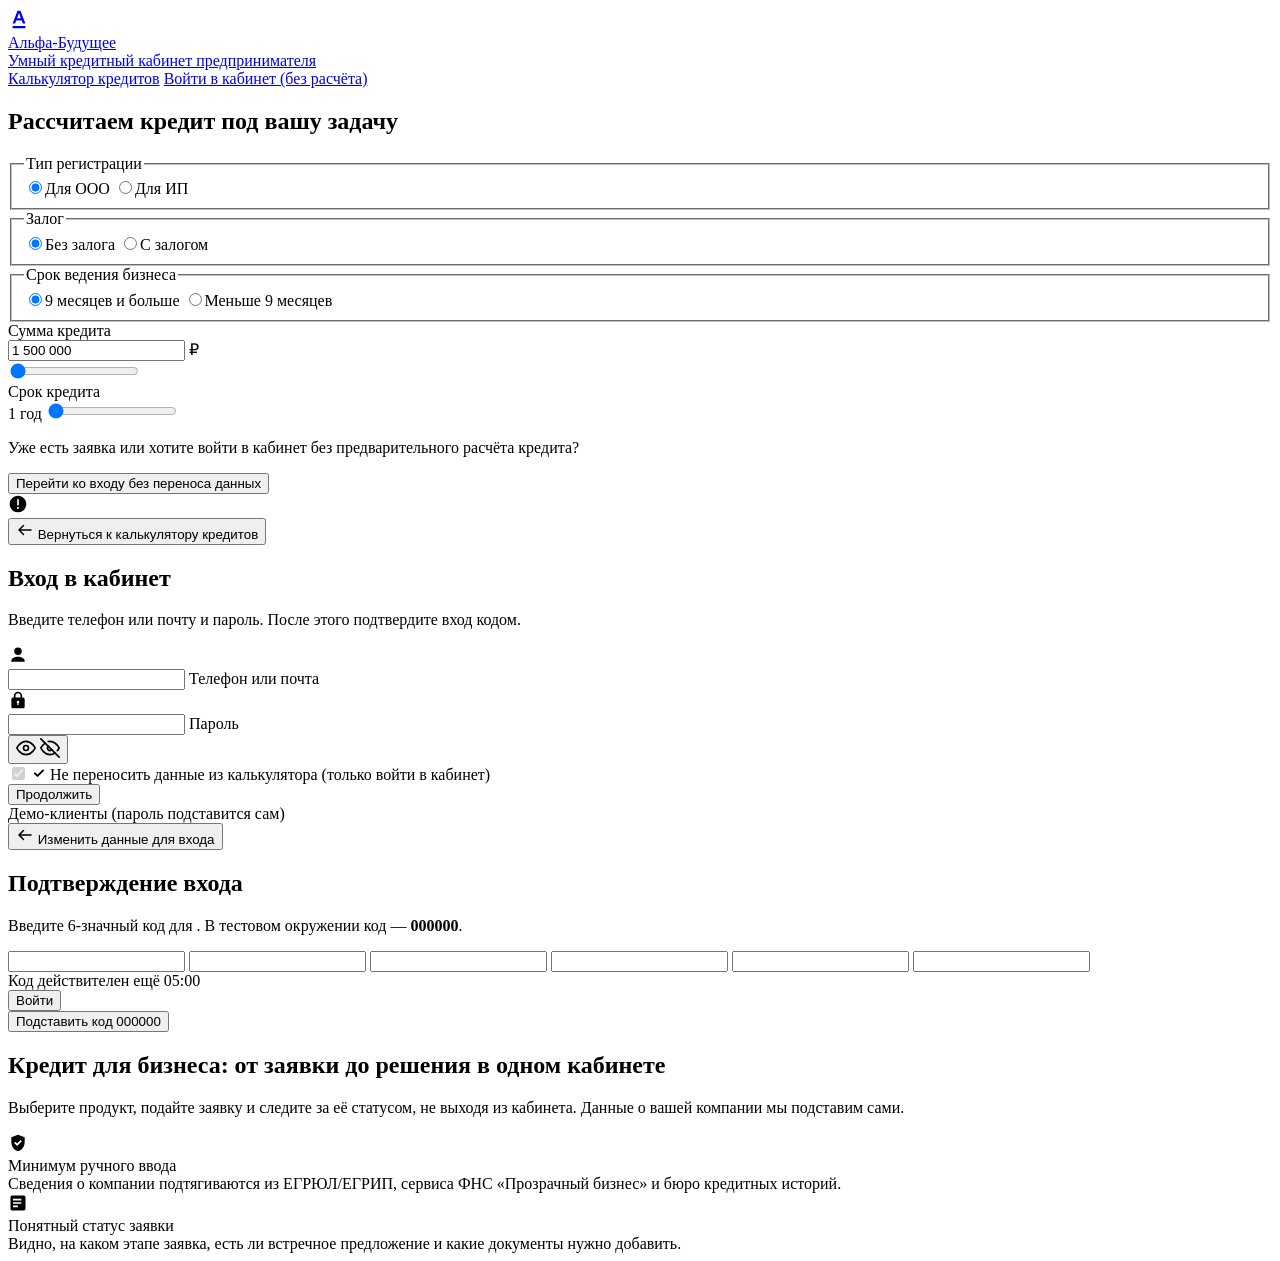
==== commit 5cc17ddc: "calc minor changes and new lk" ====
--- a/web/index.html
+++ b/web/index.html
@@ -6,7 +6,8 @@
   <title>Калькулятор кредитов — Альфа-Будущее</title>
   <link rel="icon" type="image/svg+xml" href="data:image/svg+xml,%3Csvg xmlns='http://www.w3.org/2000/svg' viewBox='0 0 24 24'%3E%3Crect width='24' height='24' rx='6' fill='%23ef3124'/%3E%3Cpath fill='white' transform='translate(3.6 3.6) scale(.7)' d='M13.6 3h-3.2L5 17h2.8l1.2-3.4h6l1.2 3.4H19L13.6 3zm-3.6 8.2L12 5.5l2 5.7h-4zM5 19.5h14V22H5v-2.5z'/%3E%3C/svg%3E" />
   <link rel="stylesheet" href="/assets/css/core.css?v=2" />
-  <link rel="stylesheet" href="/assets/css/calculator.css?v=2" />
+  <link rel="stylesheet" href="/assets/css/calculator.css?v=3" />
+  <link rel="stylesheet" href="/assets/css/assistant.css?v=2" />
 </head>
 <body class="page-calc">
 
@@ -38,9 +39,6 @@
       <div class="calc-shell">
         <div class="calc-head">
           <h1 class="calc-title" id="calc-title">Рассчитаем кредит под вашу задачу</h1>
-          <p class="calc-counter" aria-live="polite">
-            Доступно видов кредита: <strong id="calc-count">— из 14</strong>
-          </p>
         </div>
 
         <div class="calc-grid">
@@ -297,7 +295,8 @@
   <!-- Порядок важен: api.js и loans.js нужны и calculator.js, и calc-login.js -->
   <script src="/assets/js/api.js?v=2"></script>
   <script src="/assets/js/loans.js?v=2"></script>
-  <script src="/assets/js/calculator.js?v=2"></script>
+  <script src="/assets/js/calculator.js?v=3"></script>
   <script src="/assets/js/calc-login.js?v=2"></script>
+  <script src="/assets/js/assistant.js?v=2"></script>
 </body>
 </html>
